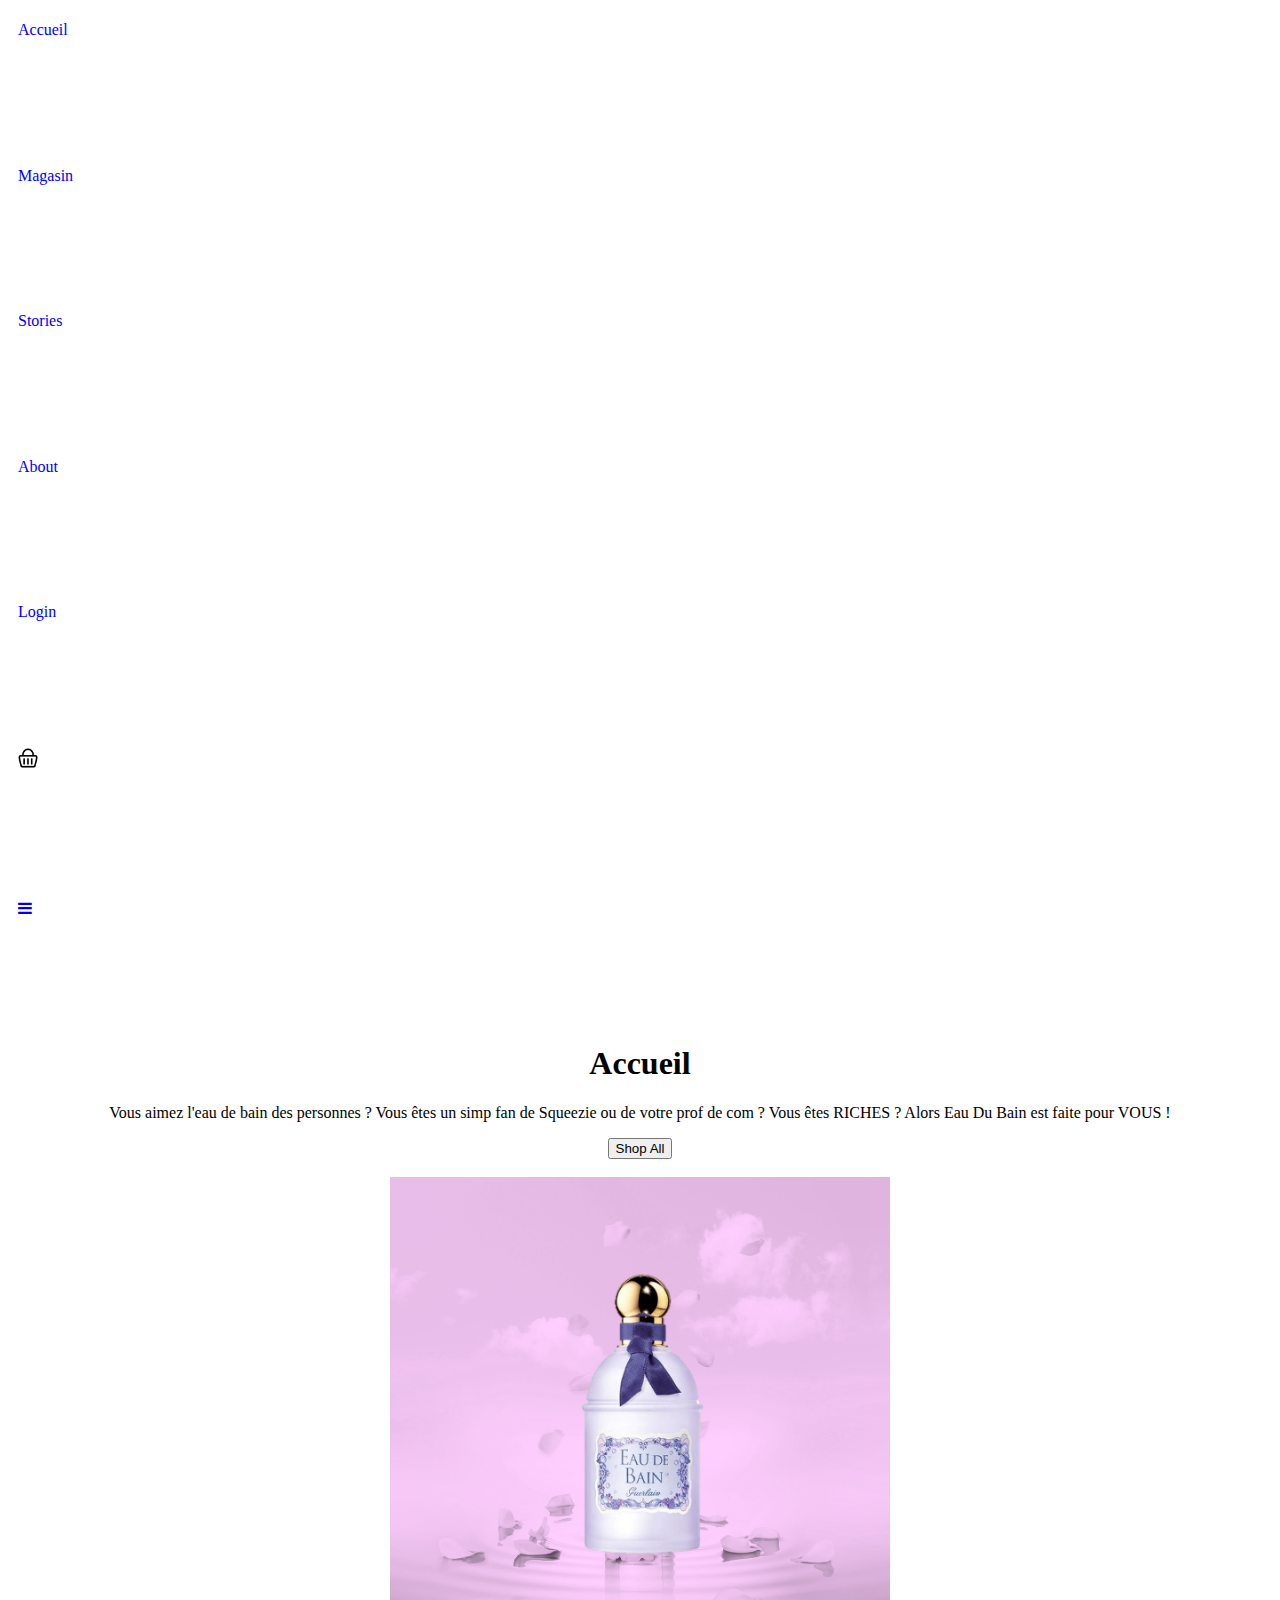
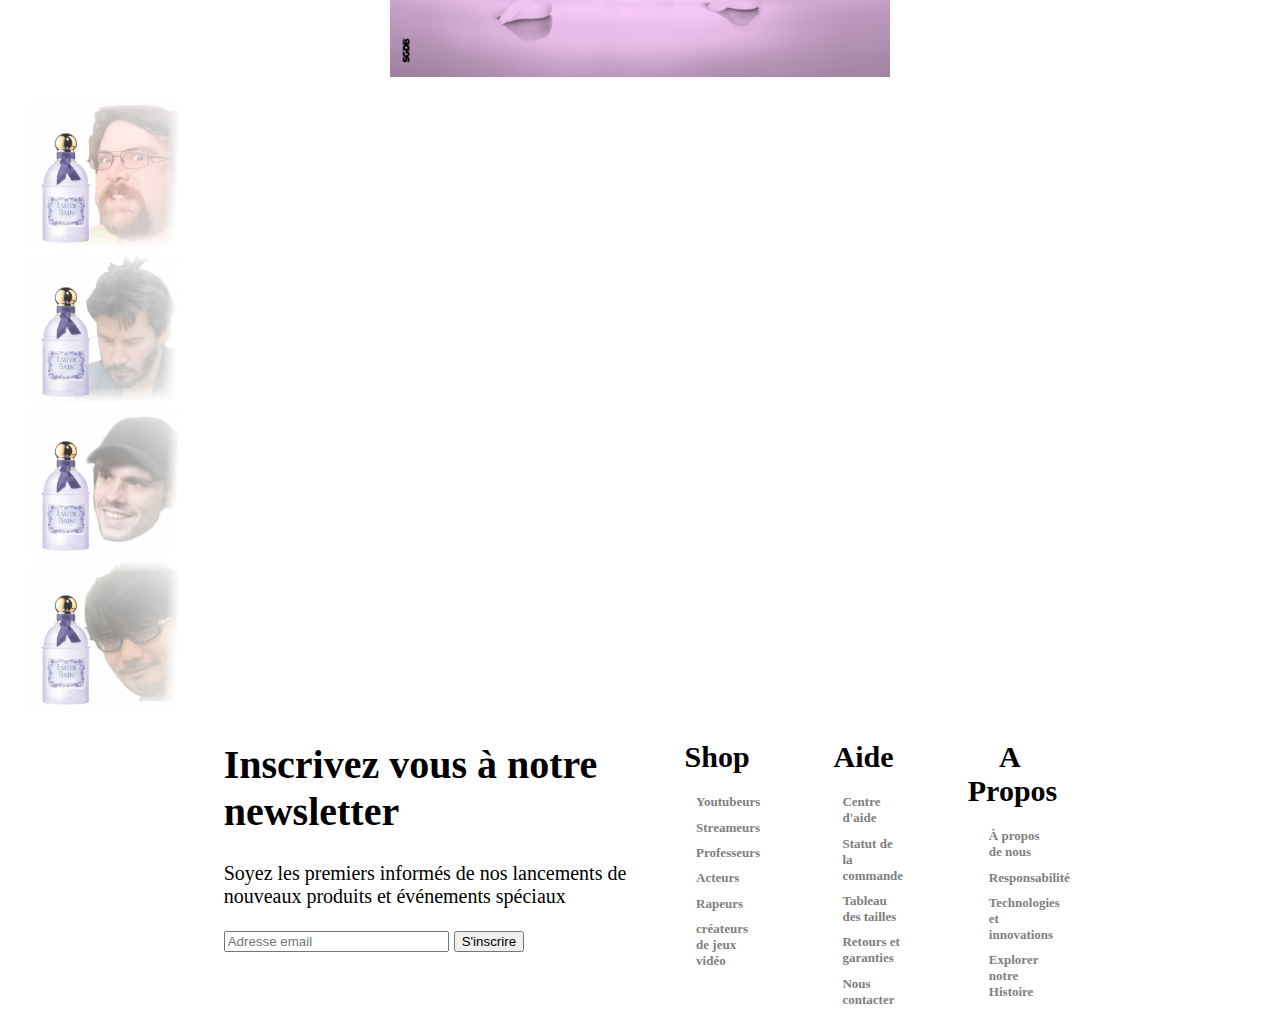
==== index.html @ 9f406a61 "Update index.html" ====
<!DOCTYPE html>
<html>
<head>
  <meta name="viewport" content="width=device-width, initial-scale=1">
  <link rel="stylesheet" href="https://cdnjs.cloudflare.com/ajax/libs/font-awesome/4.7.0/css/font-awesome.min.css">
  <link rel="stylesheet" href="css/index_style.css">
  <link rel="stylesheet" href="css/footer.css">
</head>
<body>

<div class="topnav" id="myTopnav">
  <a href="accueil.html" class="active">Accueil</a>
  <a href="magasin.html">Magasin</a>
  <a href="#Stories">Stories</a>
  <a href="#About">About</a>
  <a href="#Login" id="right">Login</a>
  <a href="#Panier" id="right">
    <img src="img/panier.png" width= "20" height="20">
  </a>
  <a href="javascript:void(0);" class="icon" onclick="myFunction()">
    <i class="fa fa-bars"></i>
  </a>
</div>
<center>
<h1>Accueil</h1>
<p>Vous aimez l'eau de bain des personnes ? Vous êtes un simp fan de Squeezie ou de votre prof de com ? Vous êtes RICHES ? Alors Eau Du Bain est faite pour VOUS !</p>
<button onclick="document.location='#ShopAll'">Shop All</button>
<br><br>
<img src="img/flacon.png" width = "500" height="500" title="C'est un flacon">
<br><br>
</center>

<div class="flex-container">

  <div class="flex-item-1">
    <img src="img/jdg.png" width="150" height="150" title="Joueur du grenier">
  </div>
  <div class="flex-item-2">
    <img src="img/lui.png" width="150" height="150" title="Un monsieur inconnu au bataillon">
  </div>
  <div class="flex-item-4">
    <img src="img/orelsan.png" width="150" height="150" title="Orelsan">
  </div>
  <div class="flex-item-3">
    <img src="img/hideo.png" width="150" height="150"title="Hideo Kojima">
  </div>

</div>

<script>
function myFunction() {
  var x = document.getElementById("myTopnav");
  if (x.className === "topnav") {
    x.className += " responsive";
  } else {
    x.className = "topnav";
  }
}
</script>
    <footer>
        <div class="footer">
            <div class="gauche">
                <h1>Inscrivez vous à notre newsletter </h1>
                <p>Soyez les premiers informés de nos lancements de nouveaux produits et événements spéciaux</p>
                <input type="text" id="name" name="name" required minlength="4" maxlength="8" size="25" placeholder="Adresse email">
                <input type="button" value="S'inscrire">
            </div>
            <div id="droite">
                <div class="column1">
                  <h2>Shop</h2>
                  <a href="squeezie.html"><h4>Youtubeurs</h4></a>
                  <a href="gros_jdg.html"><h4>Streameurs</h4></a>
                  <a href="paterlini.html"><h4>Professeurs</h4></a>
                  <a href="keanu-reeves.html"><h4>Acteurs</h4></a>
                  <a href="orelsan.html"><h4>Rapeurs</h4></a>
                  <a href="hideo_kojima.html"><h4>créateurs de jeux vidéo</h4></a>
                </div>
                <div class="column2">
                  <h2>Aide</h2>
                  <a href="#"><h4>Centre d'aide</h4></a>
                  <a href="#"><h4>Statut de la commande</h4></a>
                  <a href="#"><h4>Tableau des tailles</h4></a>
                  <a href="#"><h4>Retours et garanties</h4></a>
                  <a href="#"><h4>Nous contacter</h4></a>
             
                </div>
                <div class="column3">
                  <h2>A Propos</h2>
                  <a href="#"><h4>À propos de nous</h4></a>
                  <a href="#"><h4>Responsabilité</h4></a>
                  <a href="#"><h4>Technologies et innovations</h4></a>
                  <a href="#"><h4>Explorer notre Histoire</h4></a>
            </div>
        </div>
    </footer>
</body>
</html>
---- css/footer.css ----
.droite {
  display: grid;
  grid-template-columns: 30% 30% 30%;
  justify-content: center;
  text-align: center;
  float: inline-end;
  
  }
.gauche{
  margin-left: 10px;
  width: 100%;
  padding-bottom: 30px;
  overflow-x: hidden; 
  
}
div {
  float: left;
  height: 100%;
  width: 100%;
  padding: 0 10px;
  }
h2 {
  color: #000000;
  text-align: center;
  }

.footer{
  display: flex;
  flex-wrap: wrap;
  justify-content: center;
  font-size: 20px;
}
.footer > div {
  width: 33.3333%;
}
.column1{
  margin: auto;
  width: 20%;
}
.column2{
  margin: auto;
  width: 20%;
  top:0;
  left:0;
  right:0;
  bottom:0;
  margin-left: 10%;
}
.column3{
  margin: auto;
  width: 20%;
  margin-left: 10%;
}
.column1 h4 {
  color: #808080;
  text-align: left;
  font-size:small;
  margin-left: 25%;
  margin-bottom: 5%;
  margin-top: -5%;
}
.column2 h4 {
  color: #808080;
  text-align: left;
  font-size:small;
  margin-left: 25%;
  margin-bottom: 5%;
  margin-top: -5%;
}
.column3 h4 {
  color: #808080;
  text-align: left;
  font-size:small;
  margin-left: 25%;
  margin-bottom: 5%;
  margin-top: -5%;
}
a:link 
{ 
 text-decoration:none; 
}

a::after {
  content: '';
  display: block;
  position: relative;
  bottom: 2%;
  width: 0%;
  margin-bottom: 10%;
  margin-left: 25%;
  margin-right: -25%;
  height: 1px;
  transition: 0.25s cubic-bezier(0.72,-0.01, 0.19, 0.92);
  background: #808080;
  border:none;
}


a:hover:after {
  width: 100%;
}

@media(max-width:899px) {
  .footer > div {
    width: 50%;
  }
  .footer :nth-child(2) {
    order: 2;
  }
}
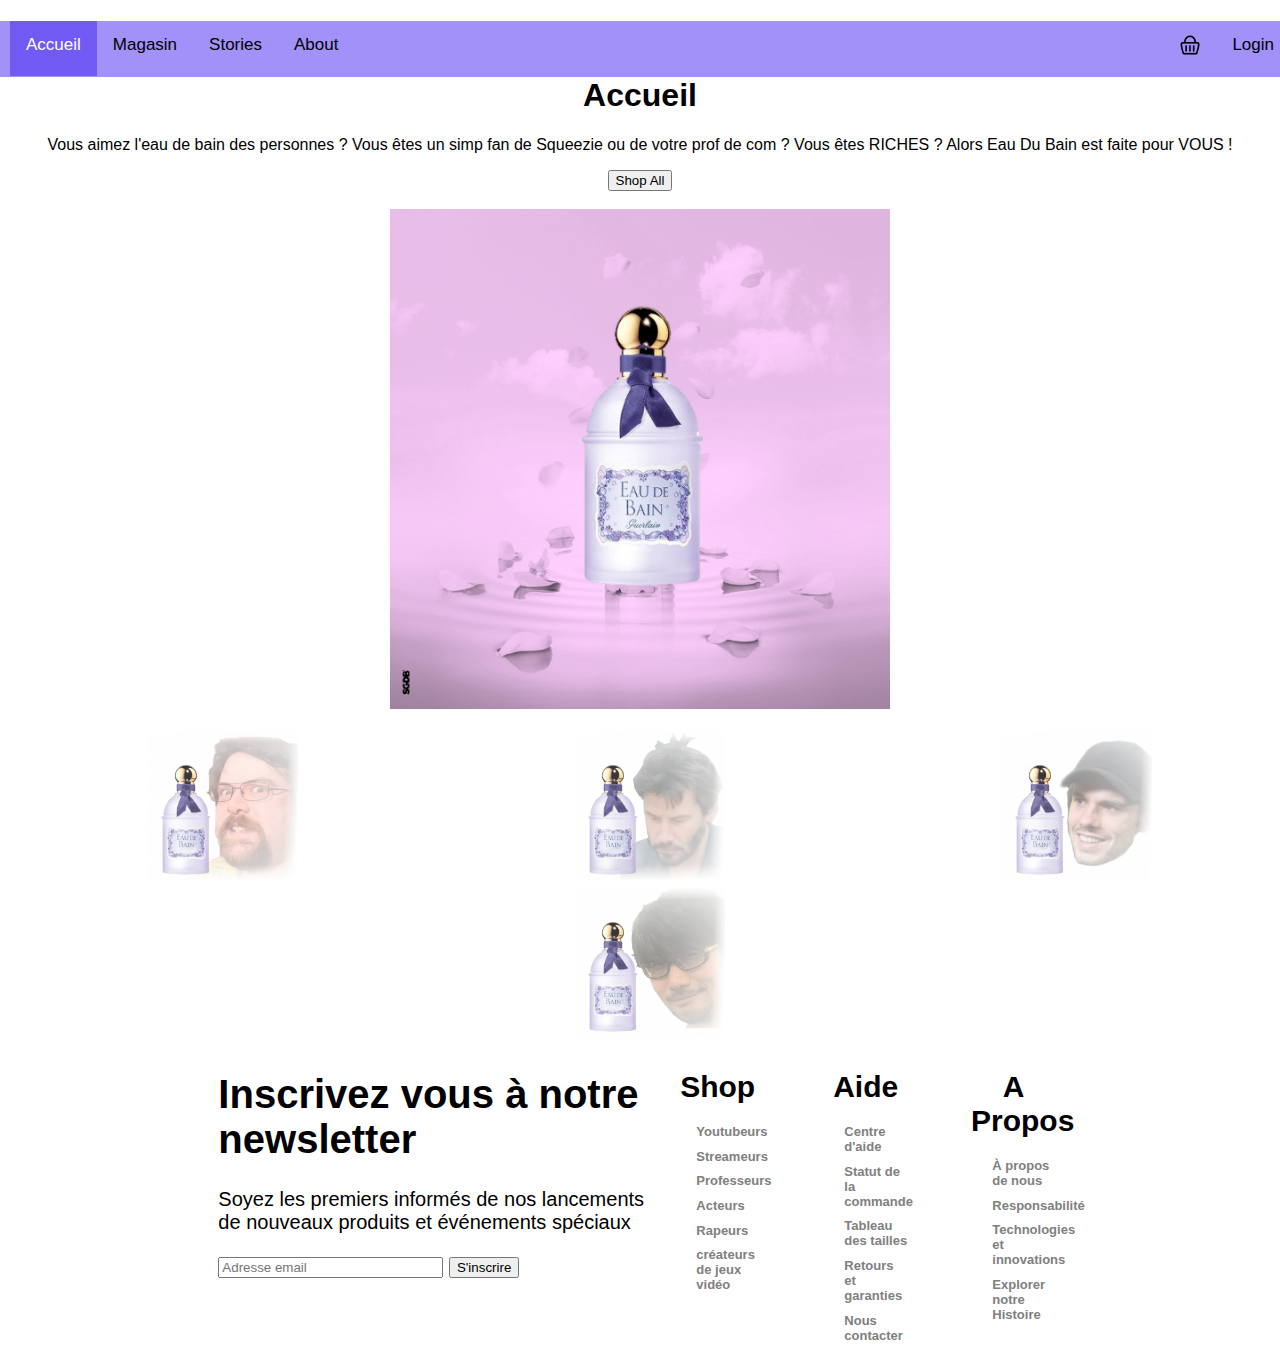
==== commit c077cbb5: "Update index.html" ====
--- a/index.html
+++ b/index.html
@@ -14,7 +14,7 @@
   <a href="#Stories">Stories</a>
   <a href="#About">About</a>
   <a href="#Login" id="right">Login</a>
-  <a href="#Panier" id="right">
+  <a href="Panier.html" id="right">
     <img src="img/panier.png" width= "20" height="20">
   </a>
   <a href="javascript:void(0);" class="icon" onclick="myFunction()">
--- a/css/index_style.css
+++ b/css/index_style.css
@@ -0,0 +1,227 @@
+body {
+  margin: 0;
+  font-family: Arial, Helvetica, sans-serif;
+}
+
+#right {
+  float: right;
+}
+
+.topnav {
+  overflow: hidden;
+  background-color: #A191F9;
+}
+
+.topnav_right {
+  overflow: hidden;
+  background-color: #A191F9;
+}
+
+.topnav a{
+  float: left;
+  display: block;
+  color: #000000;
+  text-align: center;
+  padding: 14px 16px;
+  text-decoration: none;
+  font-size: 17px;
+}
+
+.topnav_right a{
+  float: right;
+  display: block;
+  color: #000000;
+  text-align: center;
+  padding: 14px 16px;
+  text-decoration: none;
+  font-size: 17px;
+}
+
+.topnav a:hover {
+  background-color: #C8BDF5;
+  color: black;
+}
+
+.topnav a.active {
+  background-color: #7159F4;
+  color: white;
+}
+
+.topnav .icon {
+  display: none;
+}
+
+
+.flex-container {
+  display: flex;
+  flex-wrap: wrap;
+  font-size: 30px;
+  text-align: center;
+}
+
+.flex-item-1 {
+  flex: 25%;
+}
+.flex-item-2 {
+  flex: 25%;
+}
+.flex-item-3 {
+  flex: 25%;
+}
+.flex-item-4 {
+  flex: 25%;
+}
+
+
+
+/* Icone des trois potites barres */
+@media screen and (max-width: 600px) {
+  .topnav a:not(:first-child) {display: none;}
+  .topnav a.icon {
+    float: right;
+    display: block;
+  }
+}
+
+@media screen and (max-width: 600px) {
+  .topnav.responsive {position: relative;}
+  .topnav.responsive .icon {
+    position: absolute;
+    right: 0;
+    top: 0;
+  }
+  .topnav.responsive a{
+    float: none;
+    display: block;
+    text-align: left;
+  }
+}
+
+@media screen and (max-width: 600px) {
+  .flex-item-1 {
+    flex: 100%;
+    order: 1;
+  }
+  .flex-item-2 {
+    flex: 100%;
+    order: 2;
+  }
+  .flex-item-3 {
+    flex: 100%;
+    order: 3;
+  }
+  .flex-item-4 {
+    flex: 100%;
+    order: 4;
+  }
+}
+.droite {
+  display: grid;
+  grid-template-columns: 30% 30% 30%;
+  justify-content: center;
+  text-align: center;
+  float: inline-end;
+  
+  }
+.gauche{
+  margin-left: 10px;
+  width: 100%;
+  padding-bottom: 30px;
+  overflow-x: hidden; 
+  
+}
+div {
+  float: left;
+  height: 100%;
+  width: 100%;
+  padding: 0 10px;
+  }
+h2 {
+  color: #000000;
+  text-align: center;
+  }
+
+.footer{
+  display: flex;
+  flex-wrap: wrap;
+  justify-content: center;
+  font-size: 20px;
+}
+.footer > div {
+  width: 33.3333%;
+}
+.column1{
+  margin: auto;
+  width: 20%;
+}
+.column2{
+  margin: auto;
+  width: 20%;
+  top:0;
+  left:0;
+  right:0;
+  bottom:0;
+  margin-left: 10%;
+}
+.column3{
+  margin: auto;
+  width: 20%;
+  margin-left: 10%;
+}
+.column1 h4 {
+  color: #808080;
+  text-align: left;
+  font-size:small;
+  margin-left: 25%;
+  margin-bottom: 5%;
+  margin-top: -5%;
+}
+.column2 h4 {
+  color: #808080;
+  text-align: left;
+  font-size:small;
+  margin-left: 25%;
+  margin-bottom: 5%;
+  margin-top: -5%;
+}
+.column3 h4 {
+  color: #808080;
+  text-align: left;
+  font-size:small;
+  margin-left: 25%;
+  margin-bottom: 5%;
+  margin-top: -5%;
+}
+a:link 
+{ 
+ text-decoration:none; 
+}
+
+a::after {
+  content: '';
+  display: block;
+  position: relative;
+  bottom: 2%;
+  width: 0%;
+  margin-bottom: 10%;
+  margin-left: 25%;
+  margin-right: -25%;
+  height: 1px;
+  transition: 0.25s cubic-bezier(0.72,-0.01, 0.19, 0.92);
+  background: #808080;
+  border:none;
+}
+
+
+a:hover:after {
+  width: 100%;
+}
+
+@media(max-width:899px) {
+  .footer > div {
+    width: 50%;
+  }
+  .footer :nth-child(2) {
+    order: 2;
+  }
+}
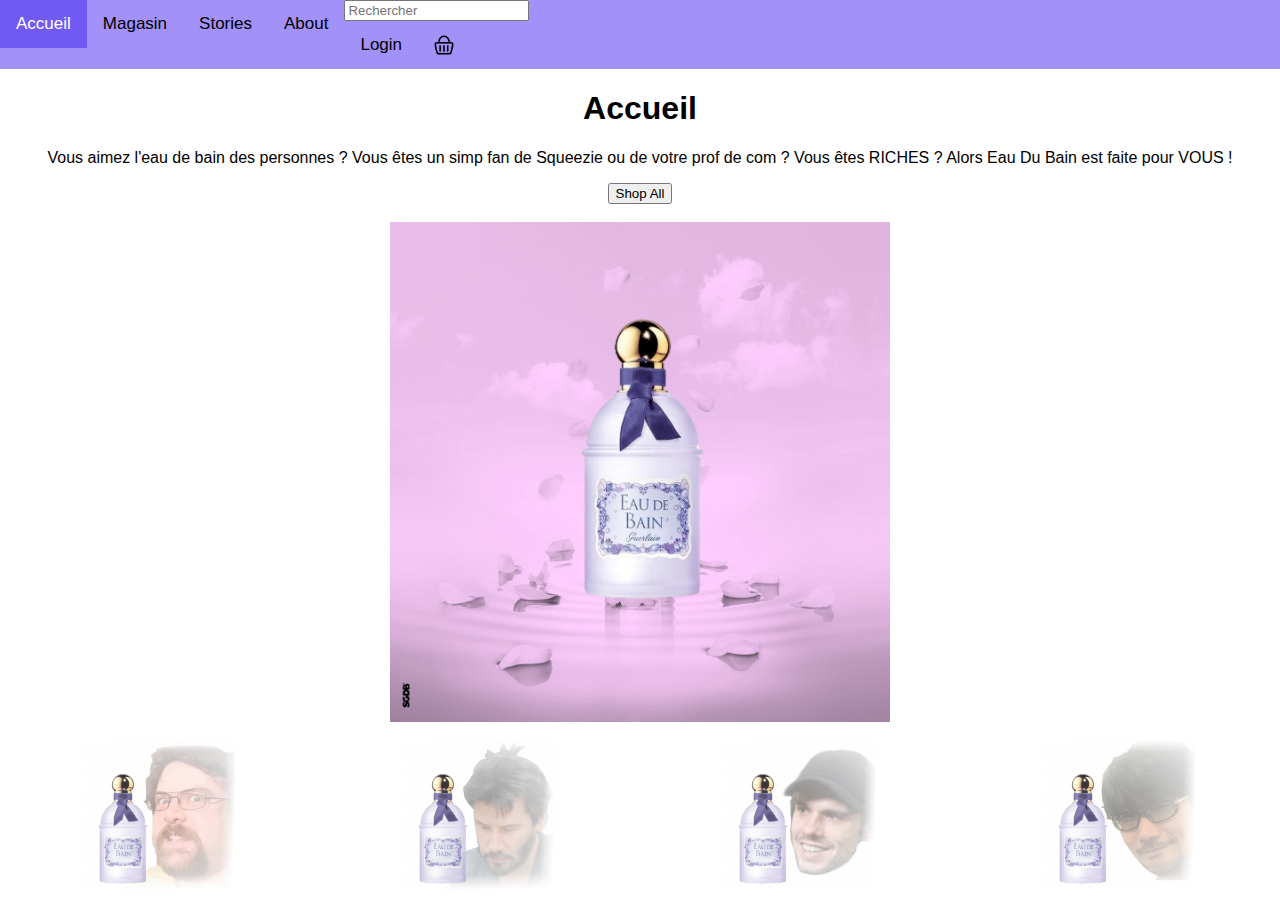
==== commit eb58b9c3: "Update index.html" ====
--- a/index.html
+++ b/index.html
@@ -1,26 +1,30 @@
-<!DOCTYPE html>
 <html>
 <head>
   <meta name="viewport" content="width=device-width, initial-scale=1">
   <link rel="stylesheet" href="https://cdnjs.cloudflare.com/ajax/libs/font-awesome/4.7.0/css/font-awesome.min.css">
   <link rel="stylesheet" href="css/index_style.css">
-  <link rel="stylesheet" href="css/footer.css">
 </head>
 <body>
 
 <div class="topnav" id="myTopnav">
-  <a href="accueil.html" class="active">Accueil</a>
+  <a class="active">Accueil</a>
   <a href="magasin.html">Magasin</a>
   <a href="#Stories">Stories</a>
   <a href="#About">About</a>
-  <a href="#Login" id="right">Login</a>
-  <a href="Panier.html" id="right">
+
+  <div class="search-container">
+    <input type="text" placeholder="Rechercher">
+  </div>
+
+  <a href="#Login" class = "right">Login</a>
+  <a href="#Panier" class = "right">
     <img src="img/panier.png" width= "20" height="20">
   </a>
   <a href="javascript:void(0);" class="icon" onclick="myFunction()">
     <i class="fa fa-bars"></i>
   </a>
 </div>
+
 <center>
 <h1>Accueil</h1>
 <p>Vous aimez l'eau de bain des personnes ? Vous êtes un simp fan de Squeezie ou de votre prof de com ? Vous êtes RICHES ? Alors Eau Du Bain est faite pour VOUS !</p>
@@ -57,41 +61,6 @@
   }
 }
 </script>
-    <footer>
-        <div class="footer">
-            <div class="gauche">
-                <h1>Inscrivez vous à notre newsletter </h1>
-                <p>Soyez les premiers informés de nos lancements de nouveaux produits et événements spéciaux</p>
-                <input type="text" id="name" name="name" required minlength="4" maxlength="8" size="25" placeholder="Adresse email">
-                <input type="button" value="S'inscrire">
-            </div>
-            <div id="droite">
-                <div class="column1">
-                  <h2>Shop</h2>
-                  <a href="squeezie.html"><h4>Youtubeurs</h4></a>
-                  <a href="gros_jdg.html"><h4>Streameurs</h4></a>
-                  <a href="paterlini.html"><h4>Professeurs</h4></a>
-                  <a href="keanu-reeves.html"><h4>Acteurs</h4></a>
-                  <a href="orelsan.html"><h4>Rapeurs</h4></a>
-                  <a href="hideo_kojima.html"><h4>créateurs de jeux vidéo</h4></a>
-                </div>
-                <div class="column2">
-                  <h2>Aide</h2>
-                  <a href="#"><h4>Centre d'aide</h4></a>
-                  <a href="#"><h4>Statut de la commande</h4></a>
-                  <a href="#"><h4>Tableau des tailles</h4></a>
-                  <a href="#"><h4>Retours et garanties</h4></a>
-                  <a href="#"><h4>Nous contacter</h4></a>
-             
-                </div>
-                <div class="column3">
-                  <h2>A Propos</h2>
-                  <a href="#"><h4>À propos de nous</h4></a>
-                  <a href="#"><h4>Responsabilité</h4></a>
-                  <a href="#"><h4>Technologies et innovations</h4></a>
-                  <a href="#"><h4>Explorer notre Histoire</h4></a>
-            </div>
-        </div>
-    </footer>
+
 </body>
 </html>
--- a/css/index_style.css
+++ b/css/index_style.css
@@ -115,113 +115,3 @@
     order: 4;
   }
 }
-.droite {
-  display: grid;
-  grid-template-columns: 30% 30% 30%;
-  justify-content: center;
-  text-align: center;
-  float: inline-end;
-  
-  }
-.gauche{
-  margin-left: 10px;
-  width: 100%;
-  padding-bottom: 30px;
-  overflow-x: hidden; 
-  
-}
-div {
-  float: left;
-  height: 100%;
-  width: 100%;
-  padding: 0 10px;
-  }
-h2 {
-  color: #000000;
-  text-align: center;
-  }
-
-.footer{
-  display: flex;
-  flex-wrap: wrap;
-  justify-content: center;
-  font-size: 20px;
-}
-.footer > div {
-  width: 33.3333%;
-}
-.column1{
-  margin: auto;
-  width: 20%;
-}
-.column2{
-  margin: auto;
-  width: 20%;
-  top:0;
-  left:0;
-  right:0;
-  bottom:0;
-  margin-left: 10%;
-}
-.column3{
-  margin: auto;
-  width: 20%;
-  margin-left: 10%;
-}
-.column1 h4 {
-  color: #808080;
-  text-align: left;
-  font-size:small;
-  margin-left: 25%;
-  margin-bottom: 5%;
-  margin-top: -5%;
-}
-.column2 h4 {
-  color: #808080;
-  text-align: left;
-  font-size:small;
-  margin-left: 25%;
-  margin-bottom: 5%;
-  margin-top: -5%;
-}
-.column3 h4 {
-  color: #808080;
-  text-align: left;
-  font-size:small;
-  margin-left: 25%;
-  margin-bottom: 5%;
-  margin-top: -5%;
-}
-a:link 
-{ 
- text-decoration:none; 
-}
-
-a::after {
-  content: '';
-  display: block;
-  position: relative;
-  bottom: 2%;
-  width: 0%;
-  margin-bottom: 10%;
-  margin-left: 25%;
-  margin-right: -25%;
-  height: 1px;
-  transition: 0.25s cubic-bezier(0.72,-0.01, 0.19, 0.92);
-  background: #808080;
-  border:none;
-}
-
-
-a:hover:after {
-  width: 100%;
-}
-
-@media(max-width:899px) {
-  .footer > div {
-    width: 50%;
-  }
-  .footer :nth-child(2) {
-    order: 2;
-  }
-}
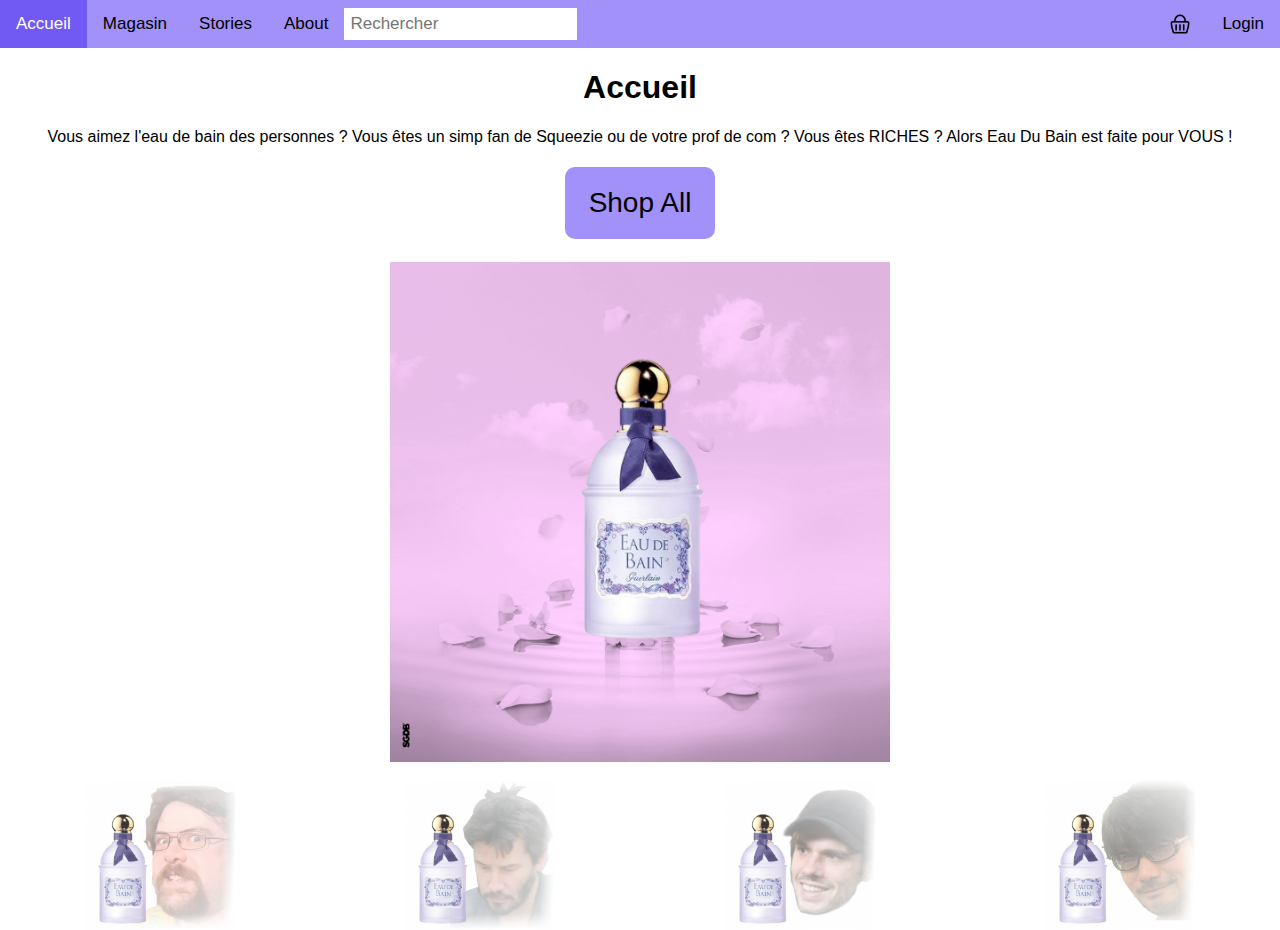
==== commit 775b547b: "Update index.html" ====
--- a/index.html
+++ b/index.html
@@ -28,7 +28,7 @@
 <center>
 <h1>Accueil</h1>
 <p>Vous aimez l'eau de bain des personnes ? Vous êtes un simp fan de Squeezie ou de votre prof de com ? Vous êtes RICHES ? Alors Eau Du Bain est faite pour VOUS !</p>
-<button onclick="document.location='#ShopAll'">Shop All</button>
+<button onclick="document.location='magasin.html'">Shop All</button>
 <br><br>
 <img src="img/flacon.png" width = "500" height="500" title="C'est un flacon">
 <br><br>
--- a/css/index_style.css
+++ b/css/index_style.css
@@ -3,32 +3,47 @@
   font-family: Arial, Helvetica, sans-serif;
 }
 
-#right {
-  float: right;
+button {
+  display: inline-block;
+  background-color: #A191F9;
+  border-radius: 10px;
+  border: 4px black;
+  text-align: center;
+  font-size: 28px;
+  padding: 20px;
+  width: 150;
+  -webkit-transition: all 0.5s;
+  -moz-transition: all 0.5s;
+  -o-transition: all 0.5s;
+  transition: all 0.5s;
+  margin: 5px;
 }
+
+button:hover {
+  background-color: #C8BDF5;
+}
+
+.topnav .search-container {
+  float: left;
+  width: 100px;
+}
+
+.topnav input[type=text] {
+  padding: 6px;
+  margin-top: 8px;
+  font-size: 17px;
+  border: none;
+}
+
 
 .topnav {
   overflow: hidden;
   background-color: #A191F9;
 }
 
-.topnav_right {
-  overflow: hidden;
-  background-color: #A191F9;
-}
 
 .topnav a{
   float: left;
-  display: block;
-  color: #000000;
-  text-align: center;
-  padding: 14px 16px;
-  text-decoration: none;
-  font-size: 17px;
-}
-
-.topnav_right a{
-  float: right;
   display: block;
   color: #000000;
   text-align: center;
@@ -51,6 +66,15 @@
   display: none;
 }
 
+.topnav a.right {
+  float: right;
+  background-color: #A191F9;
+}
+
+.topnav a.right:hover {
+  background-color: #C8BDF5;
+  color: black;
+}
 
 .flex-container {
   display: flex;
@@ -73,18 +97,17 @@
 }
 
 
-
-/* Icone des trois potites barres */
 @media screen and (max-width: 600px) {
   .topnav a:not(:first-child) {display: none;}
+  .topnav .search-container {
+    display: none;
+  }
+
   .topnav a.icon {
     float: right;
     display: block;
   }
-}
 
-@media screen and (max-width: 600px) {
-  .topnav.responsive {position: relative;}
   .topnav.responsive .icon {
     position: absolute;
     right: 0;
@@ -93,14 +116,12 @@
   .topnav.responsive a{
     float: none;
     display: block;
-    text-align: left;
+    text-align: center;
   }
 }
 
 @media screen and (max-width: 600px) {
   .flex-item-1 {
-    flex: 100%;
-    order: 1;
   }
   .flex-item-2 {
     flex: 100%;
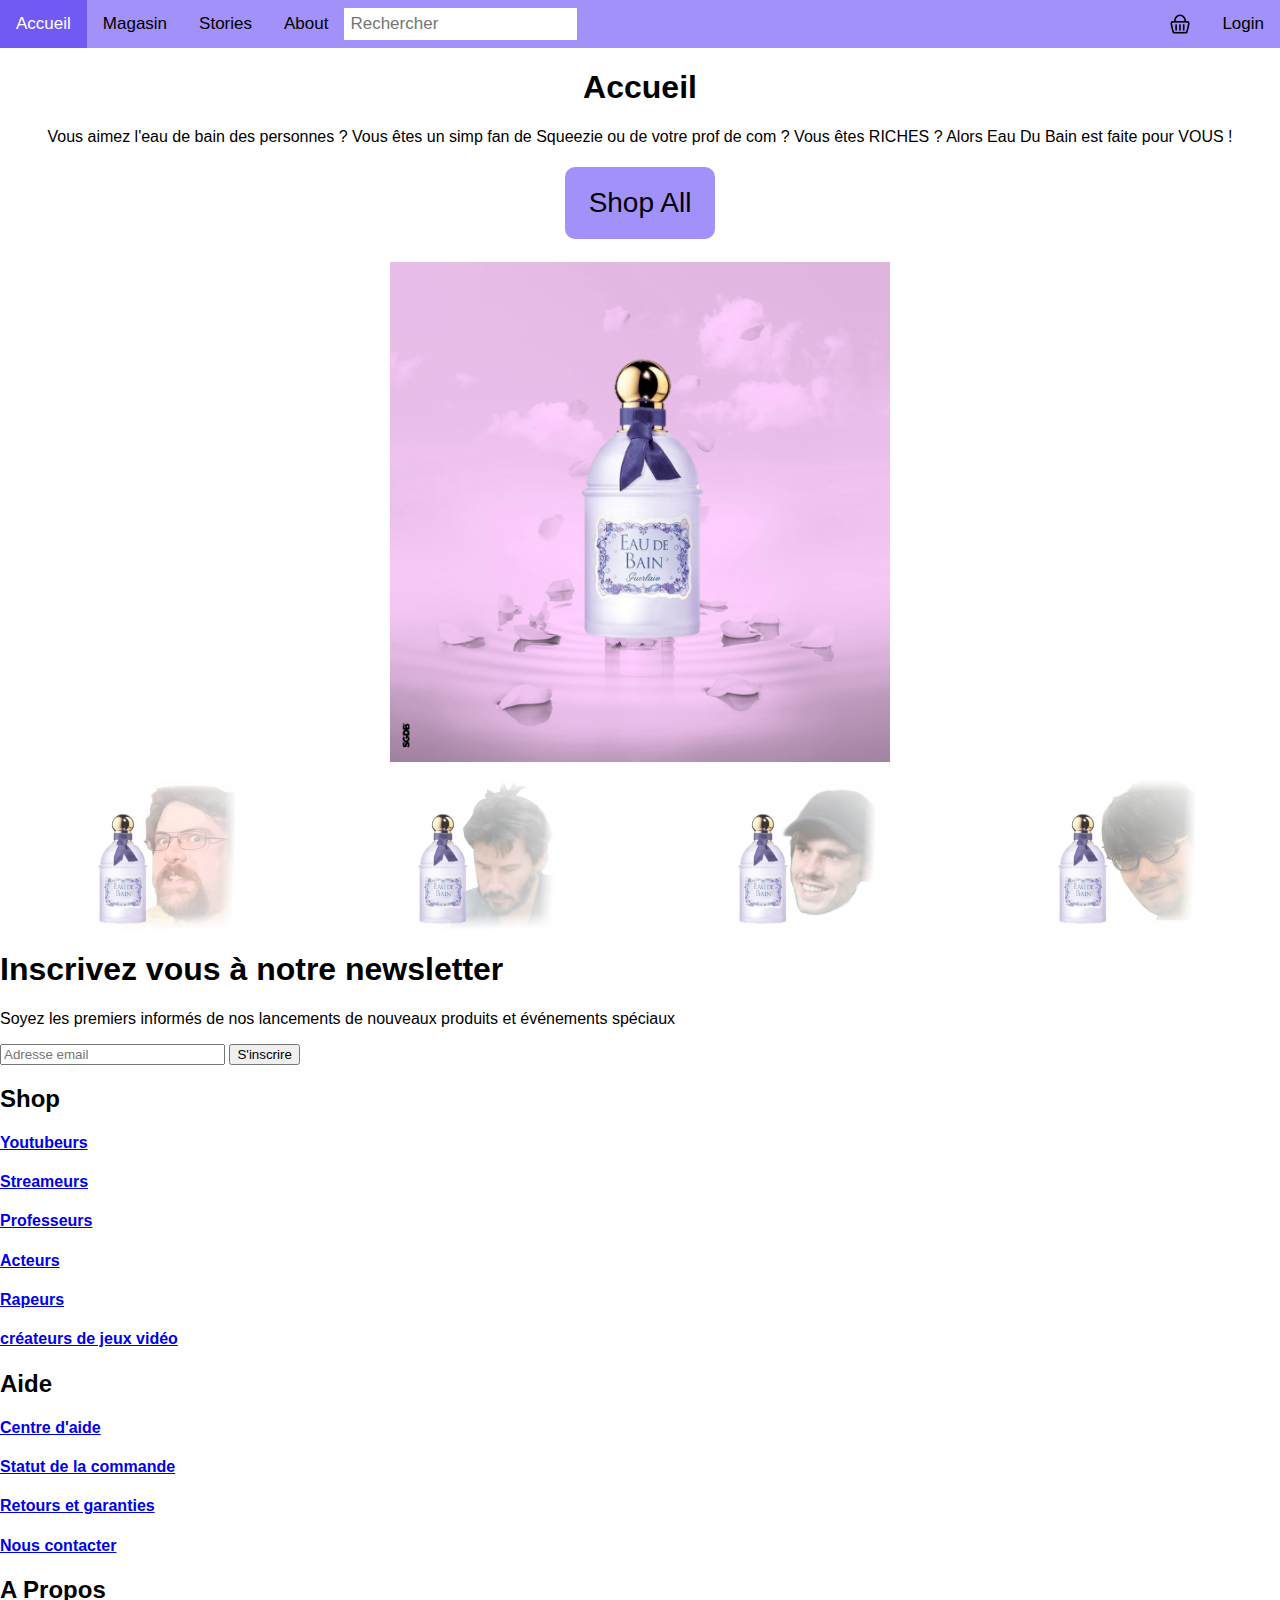
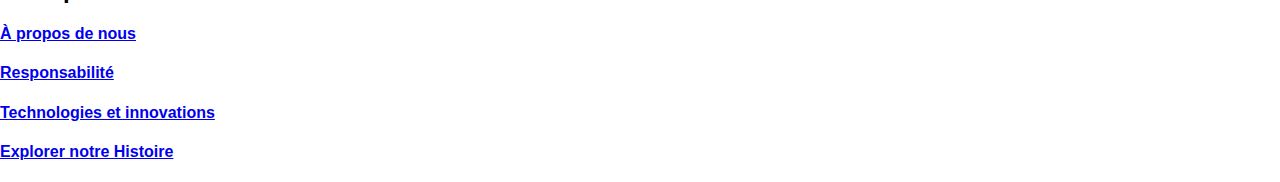
==== commit 51680cd1: "Update index.html" ====
--- a/index.html
+++ b/index.html
@@ -61,6 +61,41 @@
   }
 }
 </script>
+<footer>
+        <div class="footer">
+            <div class="gauche">
+                <h1>Inscrivez vous à notre newsletter </h1>
+                <p>Soyez les premiers informés de nos lancements de nouveaux produits et événements spéciaux</p>
+                <input type="text" id="name" name="name" required minlength="4" maxlength="8" size="25" placeholder="Adresse email">
+                <input type="button" value="S'inscrire">
+            </div>
+            <div id="droite">
+                <div class="column1">
+                  <h2>Shop</h2>
+                  <a href="squeezie.html"><h4>Youtubeurs</h4></a>
+                  <a href="gros_jdg.html"><h4>Streameurs</h4></a>
+                  <a href="paterlini.html"><h4>Professeurs</h4></a>
+                  <a href="keanu_reeves.html"><h4>Acteurs</h4></a>
+                  <a href="orelsan.html"><h4>Rapeurs</h4></a>
+                  <a href="hideo_kojima.html"><h4>créateurs de jeux vidéo</h4></a>
+                </div>
+                <div class="column2">
+                  <h2>Aide</h2>
+                  <a href="#"><h4>Centre d'aide</h4></a>
+                  <a href="#"><h4>Statut de la commande</h4></a>
+                  <a href="#"><h4>Retours et garanties</h4></a>
+                  <a href="#"><h4>Nous contacter</h4></a>
+             
+                </div>
+                <div class="column3">
+                  <h2>A Propos</h2>
+                  <a href="#"><h4>À propos de nous</h4></a>
+                  <a href="#"><h4>Responsabilité</h4></a>
+                  <a href="#"><h4>Technologies et innovations</h4></a>
+                  <a href="#"><h4>Explorer notre Histoire</h4></a>
+            </div>
+        </div>
+    </footer>
 
 </body>
 </html>
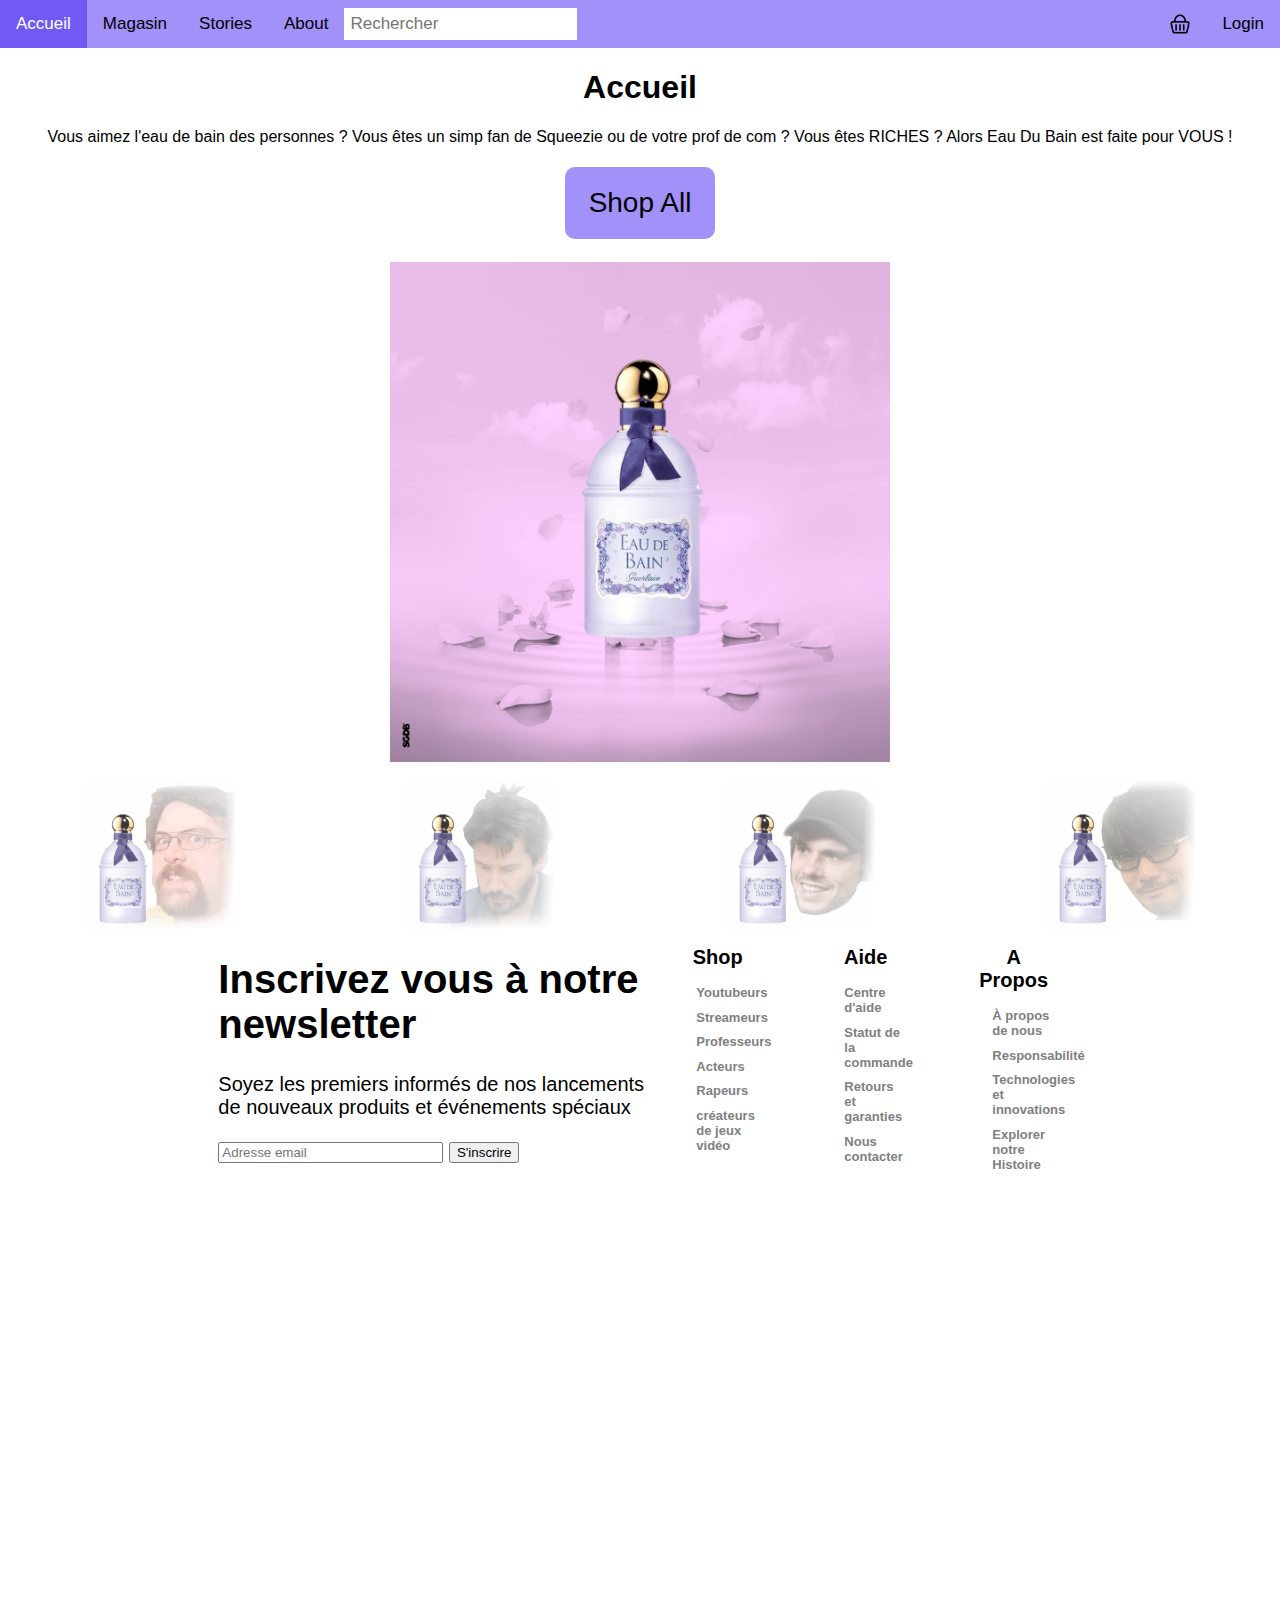
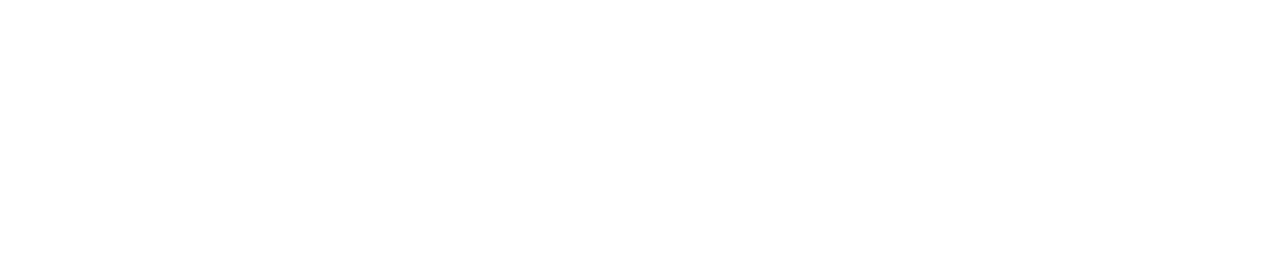
==== commit e6598c9c: "Update index.html" ====
--- a/index.html
+++ b/index.html
@@ -3,6 +3,7 @@
   <meta name="viewport" content="width=device-width, initial-scale=1">
   <link rel="stylesheet" href="https://cdnjs.cloudflare.com/ajax/libs/font-awesome/4.7.0/css/font-awesome.min.css">
   <link rel="stylesheet" href="css/index_style.css">
+  <link rel="stylesheet" href="css/footer.css">
 </head>
 <body>
 
--- a/css/footer.css
+++ b/css/footer.css
@@ -0,0 +1,112 @@
+.droite {
+  display: grid;
+  grid-template-columns: 30% 30% 30%;
+  justify-content: center;
+  text-align: center;
+  float: inline-end;
+  
+  }
+.gauche{
+  margin-left: 10px;
+  width: 100%;
+  padding-bottom: 30px;
+  overflow-x: hidden; 
+  
+}
+footer div {
+  float: left;
+  height: 100%;
+  width: 100%;
+  padding: 0 10px;
+  }
+footer h2 {
+  color: #000000;
+  text-align: center;
+  font-size: 1em;
+  margin-bottom: 1em;
+  }
+
+.footer{
+  display: flex;
+  flex-wrap: wrap;
+  justify-content: center;
+  font-size: 20px;
+}
+.footer > div {
+  width: 33.3333%;
+}
+.column1{
+  margin: auto;
+  width: 20%;
+}
+.column2{
+  margin: auto;
+  width: 20%;
+  top:0;
+  left:0;
+  right:0;
+  bottom:0;
+  margin-left: 10%;
+}
+.column3{
+  margin: auto;
+  width: 20%;
+  margin-left: 10%;
+}
+.column1 h4 {
+  color: #808080;
+  text-align: left;
+  font-size:small;
+  margin-left: 25%;
+  margin-bottom: 5%;
+  margin-top: -5%;
+}
+.column2 h4 {
+  color: #808080;
+  text-align: left;
+  font-size:small;
+  margin-left: 25%;
+  margin-bottom: 5%;
+  margin-top: -5%;
+}
+.column3 h4 {
+  color: #808080;
+  text-align: left;
+  font-size:small;
+  margin-left: 25%;
+  margin-bottom: 5%;
+  margin-top: -5%;
+}
+footer a:link 
+{ 
+ text-decoration:none; 
+}
+
+footer a::after {
+  content: '';
+  display: block;
+  position: relative;
+  bottom: 2%;
+  width: 0%;
+  margin-bottom: 10%;
+  margin-left: 25%;
+  margin-right: -25%;
+  height: 1px;
+  transition: 0.25s cubic-bezier(0.72,-0.01, 0.19, 0.92);
+  background: #808080;
+  border:none;
+}
+
+
+footer a:hover:after {
+  width: 100%;
+}
+
+@media(max-width:899px) {
+  .footer > div {
+    width: 50%;
+  }
+  .footer :nth-child(2) {
+    order: 2;
+  }
+}
